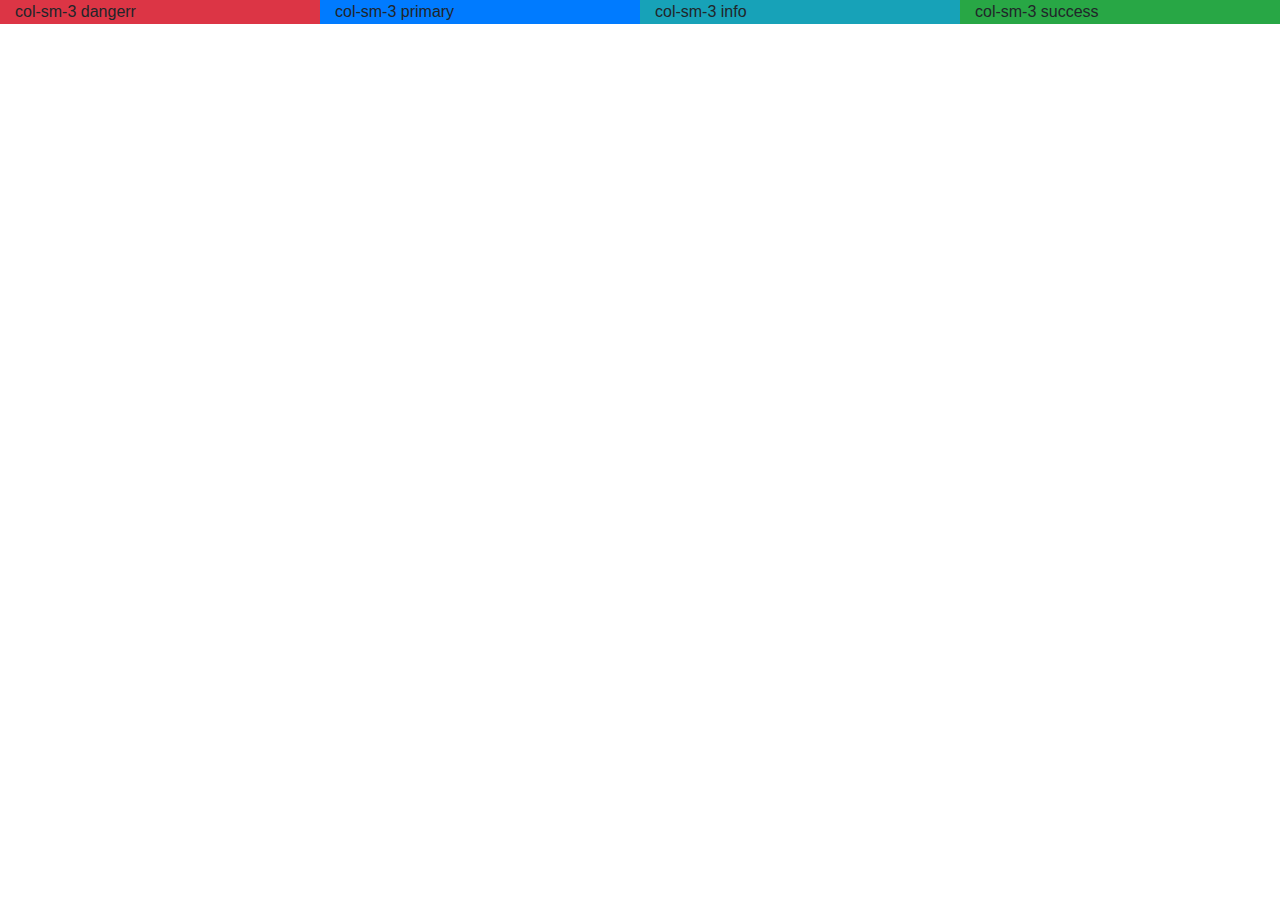
==== NetCore_Buoi02/wwwroot/th-bootstrap4.html @ d8f9ecb1 "Add project files." ====
﻿<!DOCTYPE html>
<html>
<head>
    <meta charset="utf-8" />
    <title>THUC HANH BOOTSTRAP4.3.1</title>
    <link href="lib/bootstrap-4.3.1-dist/css/bootstrap.css" rel="stylesheet" />
</head>
<body>
    <div class="container-fluid">
        <div class="row">
            <div class="col-sm-3 bg-danger">col-sm-3 dangerr</div>
            <div class="col-sm-3 bg-primary">col-sm-3 primary</div>
            <div class="col-sm-3 bg-info">col-sm-3 info</div>
            <div class="col-sm-3 bg-success">col-sm-3 success</div>
        </div>
    </div>
</body>
</html>
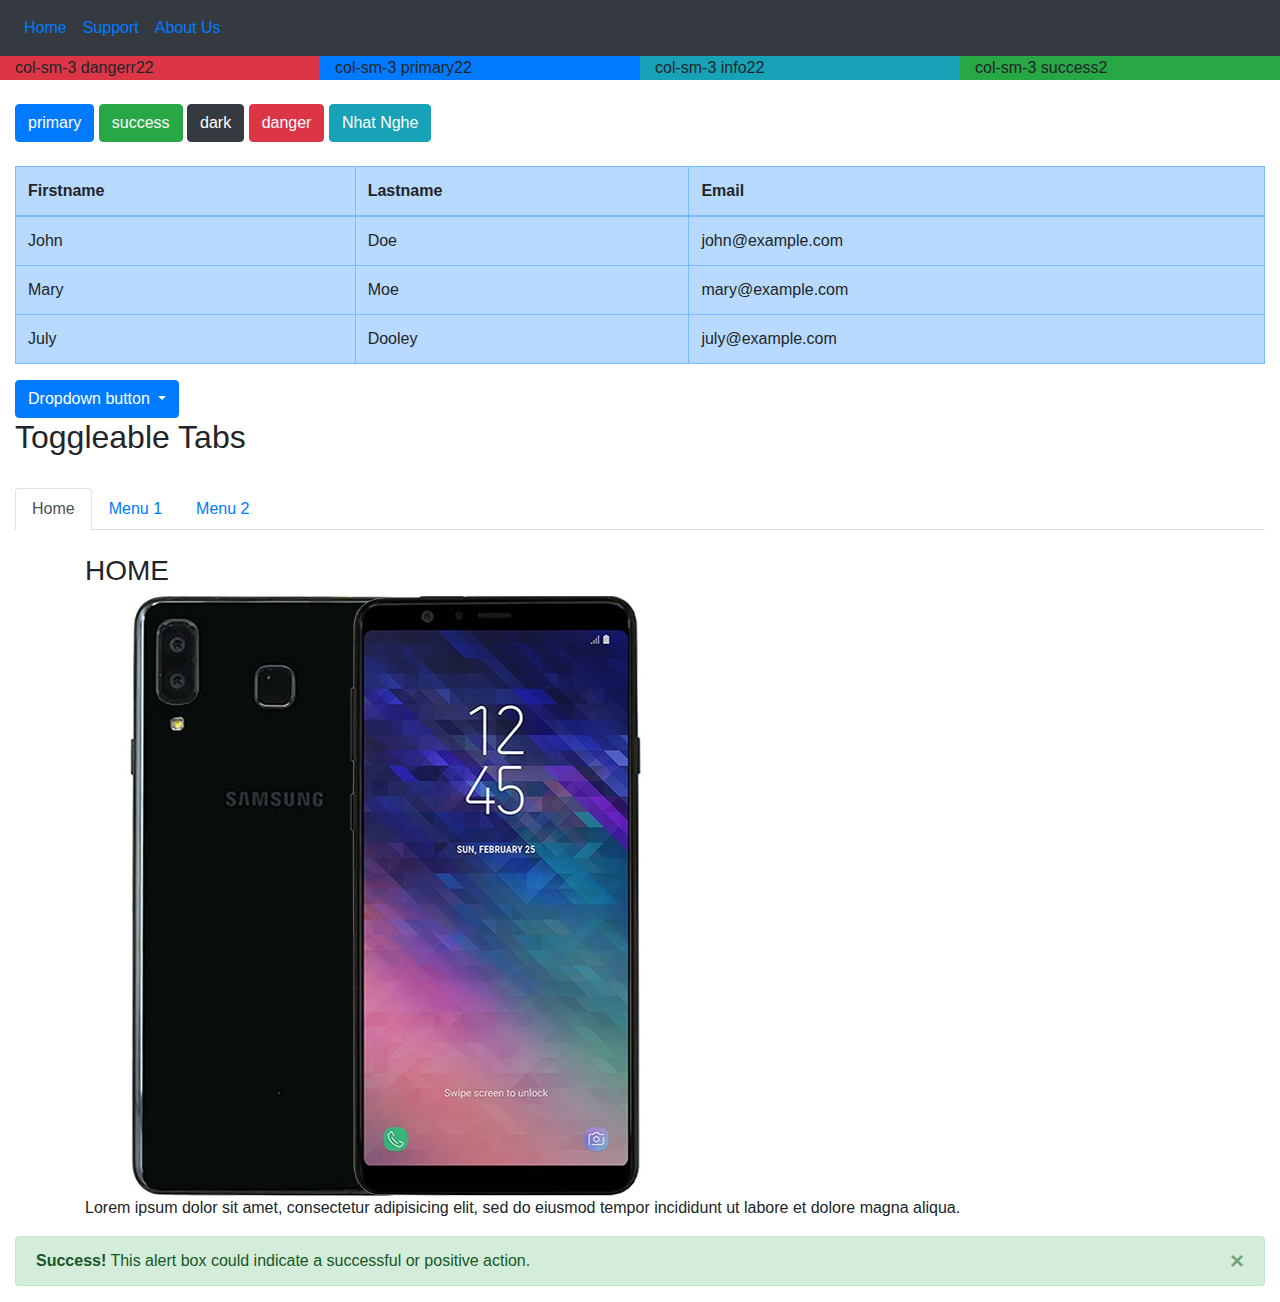
==== commit 8282326f: "Hướng dẫn học bootstrap 4" ====
--- a/NetCore_Buoi02/wwwroot/th-bootstrap4.html
+++ b/NetCore_Buoi02/wwwroot/th-bootstrap4.html
@@ -3,16 +3,135 @@
 <head>
     <meta charset="utf-8" />
     <title>THUC HANH BOOTSTRAP4.3.1</title>
-    <link href="lib/bootstrap-4.3.1-dist/css/bootstrap.css" rel="stylesheet" />
+    <link href="lib/bootstrap-4.3.1-dist/css/bootstrap.css" rel="stylesheet"/>
+    <script src="lib/jquery/dist/jquery.min.js"></script>
+    <script src="https://cdnjs.cloudflare.com/ajax/libs/popper.js/1.14.7/umd/popper.min.js"></script>
+    <script src="lib/bootstrap-4.3.1-dist/js/bootstrap.min.js"></script>
+
 </head>
 <body>
+    <nav class="navbar navbar-expand-sm bg-dark">
+        <ul class="navbar-nav">
+            <li class="nav-item">
+                <a class="nav-link" href="#">Home</a>
+            </li>
+            <li class="nav-item">
+                <a class="nav-link" href="#">Support</a>
+            </li>
+            <li class="nav-item">
+                <a class="nav-link" href="#">About Us</a>
+            </li>
+        </ul>
+    </nav>
     <div class="container-fluid">
+        
+
         <div class="row">
-            <div class="col-sm-3 bg-danger">col-sm-3 dangerr</div>
-            <div class="col-sm-3 bg-primary">col-sm-3 primary</div>
-            <div class="col-sm-3 bg-info">col-sm-3 info</div>
-            <div class="col-sm-3 bg-success">col-sm-3 success</div>
+            <div class="col-sm-3 bg-danger">col-sm-3 dangerr22</div>
+            <div class="col-sm-3 bg-primary">col-sm-3 primary22</div>
+            <div class="col-sm-3 bg-info">col-sm-3 info22</div>
+            <div class="col-sm-3 bg-success">col-sm-3 success2</div>
         </div>
+        <br />
+        <div>
+            <button class="btn btn-primary">primary</button>
+            <button class="btn btn-success">success</button>
+            <button class="btn btn-dark">dark</button>
+            <input class="btn btn-danger" type="button" value="danger" />
+            <a class="btn btn-info" href="http:\\nhatnghe.com">Nhat Nghe</a>
+        </div>
+        <br />
+        <table class="table table-hover table-primary table-bordered">
+            <thead>
+                <tr>
+                    <th>Firstname</th>
+                    <th>Lastname</th>
+                    <th>Email</th>
+                </tr>
+            </thead>
+            <tbody>
+                <tr>
+                    <td>John</td>
+                    <td>Doe</td>
+                    <td>john@example.com</td>
+                </tr>
+                <tr>
+                    <td>Mary</td>
+                    <td>Moe</td>
+                    <td>mary@example.com</td>
+                </tr>
+                <tr>
+                    <td>July</td>
+                    <td>Dooley</td>
+                    <td>july@example.com</td>
+                </tr>
+            </tbody>
+        </table>
+
+        <div class="dropdown">
+            <button type="button" class="btn btn-primary dropdown-toggle" data-toggle="dropdown">
+                Dropdown button
+            </button>
+            <div class="dropdown-menu dropright">
+                <a class="dropdown-item" href="#">Dang nhap</a>
+                <a class="dropdown-item" href="#">Dang ky</a>
+                <a class="dropdown-item" href="#">Quen mat khau</a>
+                <div class="dropdown-divider alert-dark"></div>
+                <a class="dropdown-item">item</a>
+            </div>
+        </div>
+
+
+        <h2>Toggleable Tabs</h2>
+        <br>
+        <!-- Nav tabs -->
+        <ul class="nav nav-tabs">
+            <li class="nav-item">
+                <a class="nav-link active" data-toggle="tab" href="#home">Home</a>
+            </li>
+            <li class="nav-item">
+                <a class="nav-link" data-toggle="tab" href="#menu1">Menu 1</a>
+            </li>
+            <li class="nav-item">
+                <a class="nav-link" data-toggle="tab" href="#menu2">Menu 2</a>
+            </li>
+        </ul>
+
+        <!-- Tab panes -->
+        <div class="tab-content">
+            <div id="home" class="container tab-pane active">
+                <br>
+                <h3>HOME</h3>
+                <img src="HangHoa/samsung-galaxy-a8-star-2018.jpg" />
+                <p>Lorem ipsum dolor sit amet, consectetur adipisicing elit, sed do eiusmod tempor incididunt ut labore et dolore magna aliqua.</p>
+            </div>
+            <div id="menu1" class="container tab-pane fade">
+                <br>
+                <h3>Menu 1</h3>
+                <img src="HangHoa/samsung-galaxy-j6-2018.png" />
+                <p>Ut enim ad minim veniam, quis nostrud exercitation ullamco laboris nisi ut aliquip ex ea commodo consequat.</p>
+            </div>
+            <div id="menu2" class="container tab-pane fade">
+                <br>
+                <h3>Menu 2</h3>
+                <img src="HangHoa/new.jpg" />
+                <p>Sed ut perspiciatis unde omnis iste natus error sit voluptatem accusantium doloremque laudantium, totam rem aperiam.</p>
+            </div>
+        </div>
+
+        <div class="alert alert-success alert-dismissible" id="myAlert">
+            <button type="button" class="close">&times;</button>
+            <strong>Success!</strong> This alert box could indicate a successful or positive action.
+        </div>
+
     </div>
+
+    <script>
+        $(document).ready(function () {
+            $(".close").click(function () {
+                $("#myAlert").alert("close");
+            });
+        });
+    </script>
 </body>
 </html>